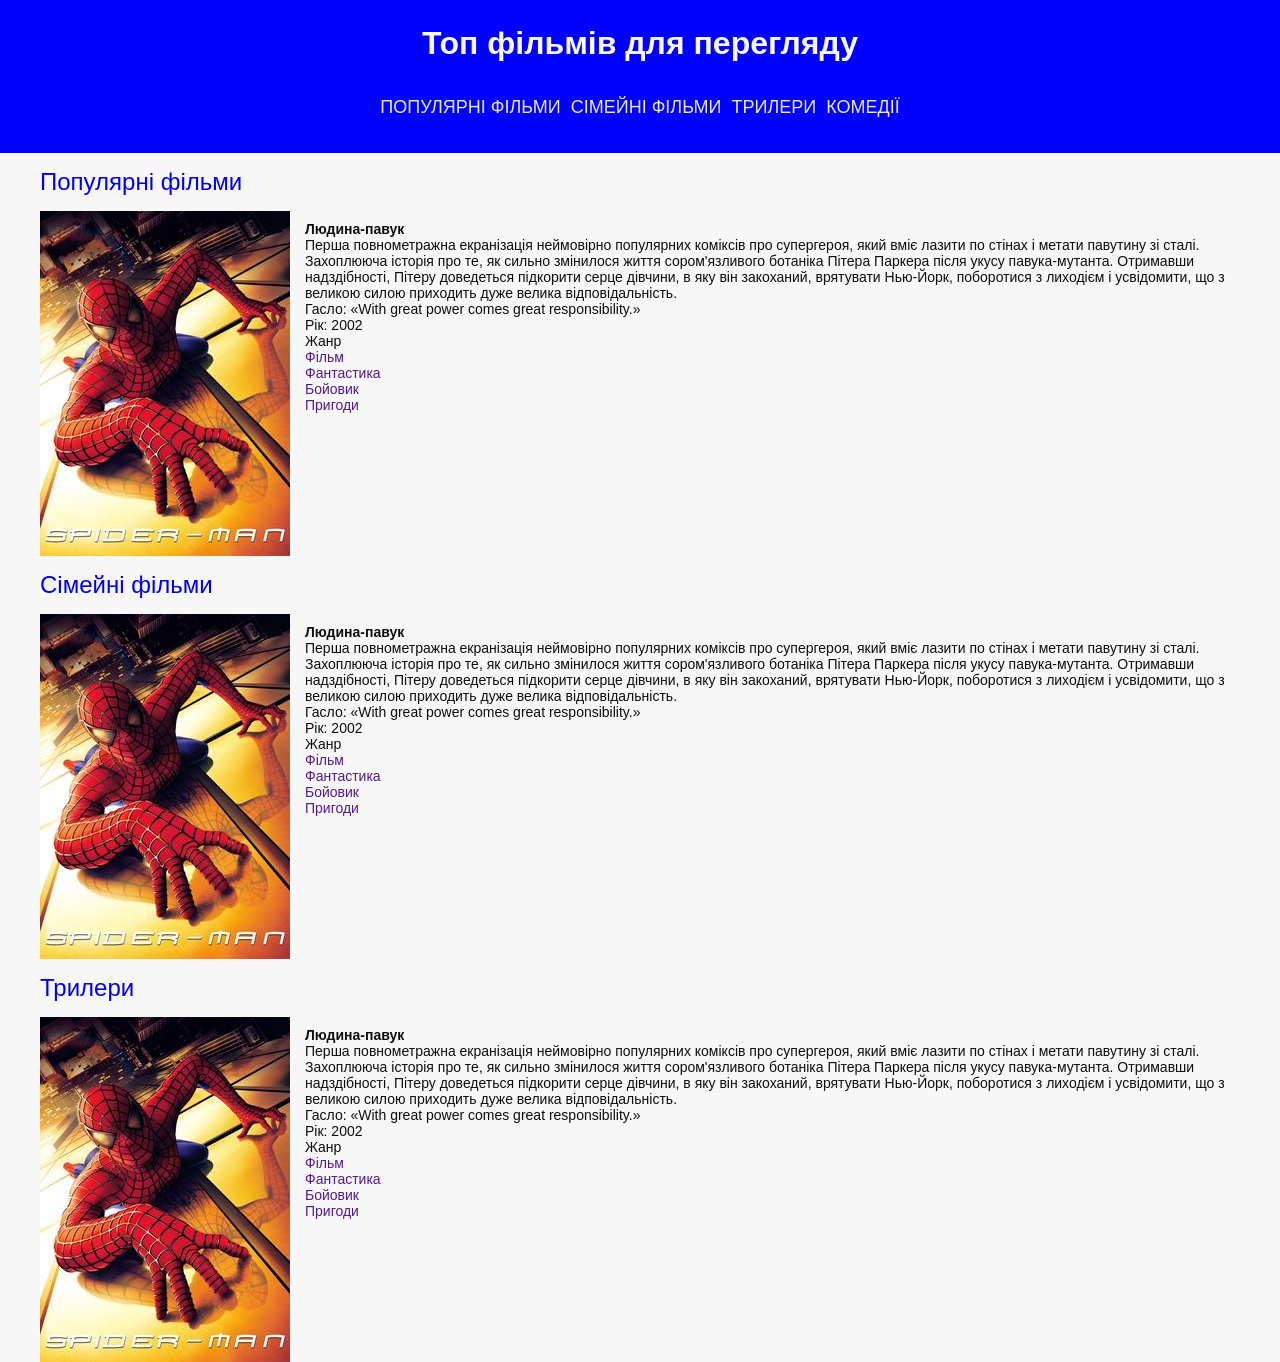
==== index.html @ 18420075 "fix" ====
<!DOCTYPE html>
<html lang="en">
<head>
    <meta charset="UTF-8">
    <meta name="viewport" content="width=device-width, initial-scale=1.0">

    <meta name="description" content="Топ фільмів для перегляду: триллери, комедіїб сімейні фільми та багато іншого">

    <title>Топ фільмів для перегляду</title>

    <link rel="stylesheet" href="./css/styles.css">
</head>
<body>

    <div class="wrapper">
        <header class="header">
            <div class="header__container _container">
                <h1 class="header__title">Топ фільмів для перегляду</h1>

                <nav class="nav nav__menu">
                   <ul class="menu__list">
                        <li class="menu__item">
                             <a href="" class="item-menu__link item-link">Популярні фільми</a>
                        </li>
                        <li class="menu__item">
                            <a href="" class="item-menu__link item-link">Сімейні фільми</a>
                        </li>
                        <li class="menu__item">
                            <a href="" class="item-menu__link item-link">Трилери</a>
                        </li>
                        <li class="menu__item">
                            <a href="" class="item-menu__link item-link">Комедії</a>
                        </li>
                   </ul>
                </nav>
            </div>
        </header>

        <main class="main">
            <section id="popular" class="popular__section">
                <div class="popular__container _container">
                    <h2 class="popular__title title">
                        <a href="./popular">Популярні фільми</a>
                       
                    </h2>

                    <article>
                        <div class="movie__card">
                            <div class="img-card__wrap">
                                <img src="./img/spider-man.jpg" alt="Людина-павук" class="movie__img _img">
                            </div>

                            <div class="movie-card__body">
                                <h3 class="movie-card__title">Людина-павук</h3>

                                <p class="info-movie__description">
                                    Перша повнометражна екранізація неймовірно популярних коміксів про супергероя, який вміє лазити по стінах і метати павутину зі сталі. Захоплююча історія про те, як сильно змінилося життя сором'язливого ботаніка Пітера Паркера після укусу павука-мутанта. Отримавши надздібності, Пітеру доведеться підкорити серце дівчини, в яку він закоханий, врятувати Нью-Йорк, поборотися з лиходієм і усвідомити, що з великою силою приходить дуже велика відповідальність.
                                </p>

                                <div class="movir-card__info">
                                    <ul class="movie-info__list">
                                        <li class="info-movie__item">
                                            <span>Гасло:</span>
                                            <span>«With great power comes great responsibility.»</span>
                                        </li>
                                        <li class="info-movie__item">
                                            <span>Рік:</span>
                                            <span>2002</span>
                                        </li>
                                        <li class="info-movie__item">
                                            <span>Жанр</span>
                                            
                                            <ul class="genre__list">
                                                <li class="genre__item">
                                                    <a href="" class="genre__link"><span>Фільм</span></a>
                                                </li>
                                                <li class="genre__item">
                                                    <a href="" class="genre__link"><span>Фантастика</span></a>
                                                </li>
                                                <li class="genre__item">
                                                    <a href="" class="genre__link"><span>Бойовик</span></a>
                                                </li>
                                                <li class="genre__item">
                                                    <a href="" class="genre__link"><span>Пригоди</span></a>
                                                </li>
                                            </ul>
                                        </li>
                                        <li class="info-movie__item">
                                            <span></span>
                                            <span></span>
                                        </li>
                                    </ul>
                                </div>

                                
                            </div>
                        </div>
                    </article>
                </div>
            </section>
            
            <section id="family" class="family__section">
                <div class="family__container _container">
                    <h2 class="family__title title">
                        <a href="./family"> Сімейні фільми</a>
                    </h2>
                    <article>
                        <div class="movie__card">
                            <div class="img-card__wrap">
                                <img src="./img/spider-man.jpg" alt="Людина-павук" class="movie__img _img">
                            </div>

                            <div class="movie-card__body">
                                <h3 class="movie-card__title">Людина-павук</h3>

                                <p class="info-movie__description">
                                    Перша повнометражна екранізація неймовірно популярних коміксів про супергероя, який вміє лазити по стінах і метати павутину зі сталі. Захоплююча історія про те, як сильно змінилося життя сором'язливого ботаніка Пітера Паркера після укусу павука-мутанта. Отримавши надздібності, Пітеру доведеться підкорити серце дівчини, в яку він закоханий, врятувати Нью-Йорк, поборотися з лиходієм і усвідомити, що з великою силою приходить дуже велика відповідальність.
                                </p>

                                <div class="movir-card__info">
                                    <ul class="movie-info__list">
                                        <li class="info-movie__item">
                                            <span>Гасло:</span>
                                            <span>«With great power comes great responsibility.»</span>
                                        </li>
                                        <li class="info-movie__item">
                                            <span>Рік:</span>
                                            <span>2002</span>
                                        </li>
                                        <li class="info-movie__item">
                                            <span>Жанр</span>
                                            
                                            <ul class="genre__list">
                                                <li class="genre__item">
                                                    <a href="" class="genre__link"><span>Фільм</span></a>
                                                </li>
                                                <li class="genre__item">
                                                    <a href="" class="genre__link"><span>Фантастика</span></a>
                                                </li>
                                                <li class="genre__item">
                                                    <a href="" class="genre__link"><span>Бойовик</span></a>
                                                </li>
                                                <li class="genre__item">
                                                    <a href="" class="genre__link"><span>Пригоди</span></a>
                                                </li>
                                            </ul>
                                        </li>
                                        <li class="info-movie__item">
                                            <span></span>
                                            <span></span>
                                        </li>
                                    </ul>
                                </div>

                                
                            </div>
                        </div>
                    </article>
                </div>
            </section>
            
            <section id="trailer" class="trailer__section">
                <div class="trailer__container _container">
                    <h2 class="trailer__title title">
                        <a href="./trailer">Трилери</a>
                    </h2>

                    <article>
                        <div class="movie__card">
                            <div class="img-card__wrap">
                                <img src="./img/spider-man.jpg" alt="Людина-павук" class="movie__img _img">
                            </div>

                            <div class="movie-card__body">
                                <h3 class="movie-card__title">Людина-павук</h3>

                                <p class="info-movie__description">
                                    Перша повнометражна екранізація неймовірно популярних коміксів про супергероя, який вміє лазити по стінах і метати павутину зі сталі. Захоплююча історія про те, як сильно змінилося життя сором'язливого ботаніка Пітера Паркера після укусу павука-мутанта. Отримавши надздібності, Пітеру доведеться підкорити серце дівчини, в яку він закоханий, врятувати Нью-Йорк, поборотися з лиходієм і усвідомити, що з великою силою приходить дуже велика відповідальність.
                                </p>

                                <div class="movir-card__info">
                                    <ul class="movie-info__list">
                                        <li class="info-movie__item">
                                            <span>Гасло:</span>
                                            <span>«With great power comes great responsibility.»</span>
                                        </li>
                                        <li class="info-movie__item">
                                            <span>Рік:</span>
                                            <span>2002</span>
                                        </li>
                                        <li class="info-movie__item">
                                            <span>Жанр</span>
                                            
                                            <ul class="genre__list">
                                                <li class="genre__item">
                                                    <a href="" class="genre__link"><span>Фільм</span></a>
                                                </li>
                                                <li class="genre__item">
                                                    <a href="" class="genre__link"><span>Фантастика</span></a>
                                                </li>
                                                <li class="genre__item">
                                                    <a href="" class="genre__link"><span>Бойовик</span></a>
                                                </li>
                                                <li class="genre__item">
                                                    <a href="" class="genre__link"><span>Пригоди</span></a>
                                                </li>
                                            </ul>
                                        </li>
                                        <li class="info-movie__item">
                                            <span></span>
                                            <span></span>
                                        </li>
                                    </ul>
                                </div>

                                
                            </div>
                        </div>
                    </article>
                </div>
            </section>

        </main>

        <footer class="footer"></footer>
    </div>

    <!-- <script src="http://localhost:5500/js/main.js"></script> -->
    <!-- <script src="http://127.0.0.1:5500/js/main.js"></script> -->
     <script src="./js/main.js"></script>
</body>
</html>
---- css/styles.css ----
/* ==== RESET CSS ==== */

* {
    margin: 0;
    padding: 0;
    box-sizing: border-box;
}


a {
    text-decoration: none;
}

ul, ol li {
    list-style: none;
}

h1,
h2,
h3,
h4,
h5,
h6 {
    font-size: inherit;
    font-family: inherit;
}

/* ==== RESET CSS ==== */


body {
    font-family: Arial, sans-serif;
    font-size: 14px;
    font-weight: 400;
    background-color: #f7f7f7;
    color: #0e0e0e;
}


.wrapper {}

._container {
    max-width: 1230px;
    padding: 0 15px;
    margin: 0 auto;
}

._img {
    display: block;
}



/*  */


.header {

    padding: 25px 0;
    
    background-color: #0000ff;
    color: #f7f7f7;
}

.header__container {
  
}

.header__title {
    font-size: 32px;
    text-align: center;
    margin-bottom: 25px;
}

.nav {}

.nav__menu {}

.menu__list {
    display: flex;
    justify-content: center;
    gap: 10px;
}

.menu__item {}

.item-menu__link {
    display: inline-block;

    padding: 10px 0;

    font-size: 18px;

    text-transform: uppercase;

    color: #e9e9e9;

    transition: all 0.3s ease;
}

.item-menu__link:hover {
    color: #ffa500;
}

.item-link {}


.title {

    padding: 15px 0;

    font-size: 24px;
    font-weight: 500;
}

/* ==== MOVIE CARD */


.movie__card {
    display: flex;
}

.img-card__wrap {
    flex-shrink: 0;

    /* тумба */
    width: 250px;
    height: 345px;
}

.movie__img {
    width: 100%;
    height: 100%;
}

.movie-card__body {
    padding: 10px 15px;
}

/* ==== MOVIE CARD */
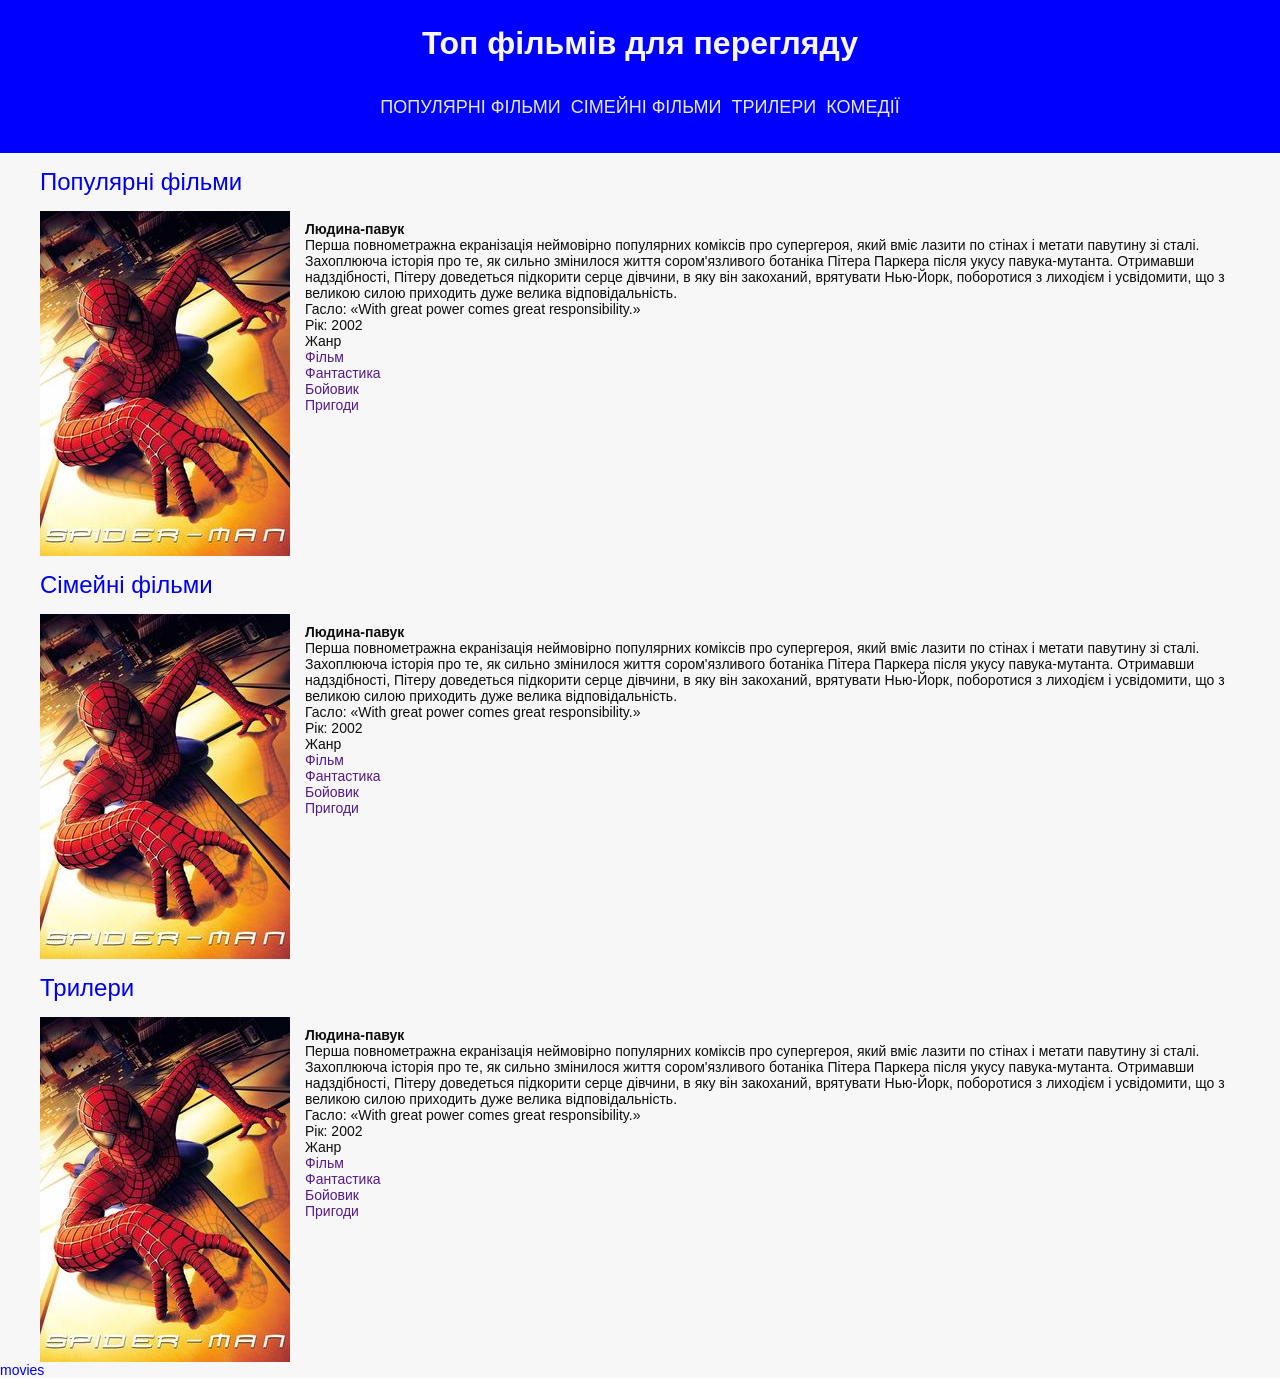
==== commit 3451ab6f: "fix" ====
--- a/index.html
+++ b/index.html
@@ -9,6 +9,17 @@
     <title>Топ фільмів для перегляду</title>
 
     <link rel="stylesheet" href="./css/styles.css">
+
+
+    <!-- Google tag (gtag.js) -->
+    <script async src="https://www.googletagmanager.com/gtag/js?id=G-W7173Y56BG"></script>
+    <script>
+        window.dataLayer = window.dataLayer || [];
+        function gtag(){dataLayer.push(arguments);}
+        gtag('js', new Date());
+
+        gtag('config', 'G-W7173Y56BG');
+    </script>
 </head>
 <body>
 
@@ -220,6 +231,11 @@
                 </div>
             </section>
 
+
+
+            <div>
+                <a href="./movie.html">movies</a>
+            </div>
         </main>
 
         <footer class="footer"></footer>
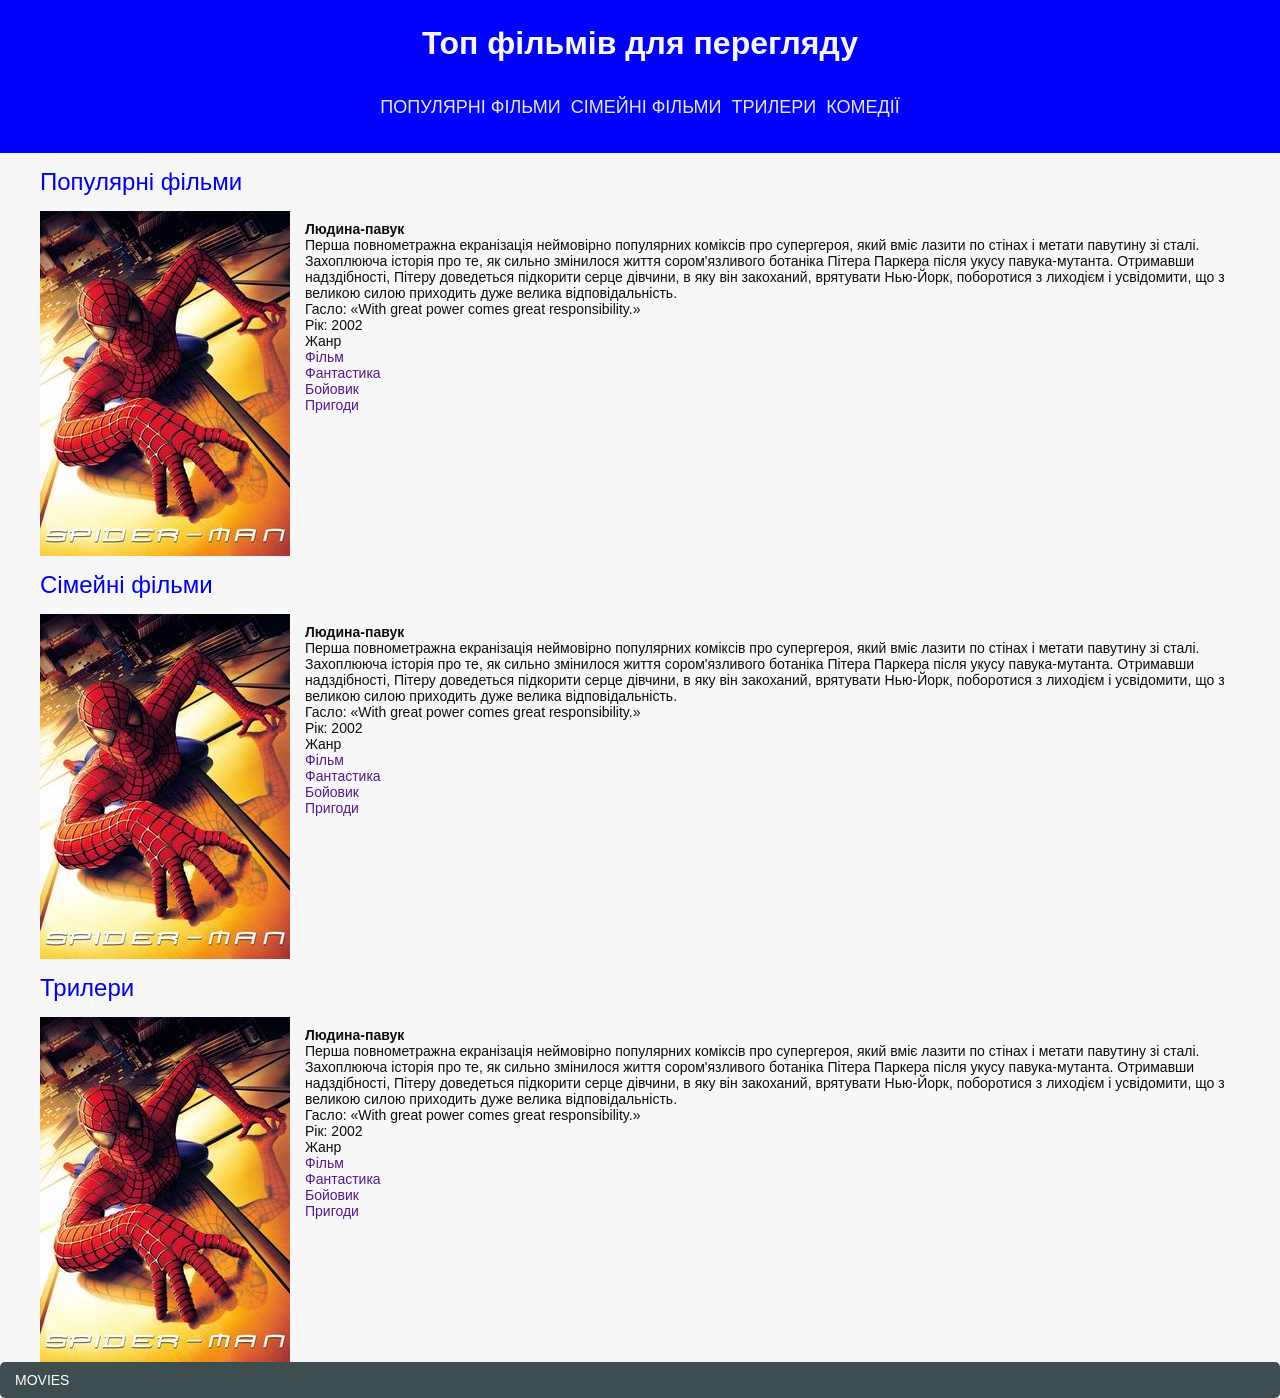
==== commit 8c5c4f25: "fix" ====
--- a/index.html
+++ b/index.html
@@ -234,7 +234,15 @@
 
 
             <div>
-                <a href="./movie.html">movies</a>
+                <a 
+                
+                    href="./movie.html"  
+                    class="pagination__link pagination__link--next"
+                    onclick="gtag('event', 'click', {'event_category': 'Link', 'event_label': 'Page Link'})"
+                    
+                >
+                    movies
+                </a>
             </div>
         </main>
 
--- a/css/styles.css
+++ b/css/styles.css
@@ -113,6 +113,48 @@
     font-weight: 500;
 }
 
+/* NEXT / PREV */
+.pagination {
+    display: flex;
+    justify-content: center;
+    padding: 25px 0;
+}
+
+.pagination__link {
+    display: flex;
+    align-items: center;
+    gap: 5px;
+
+    padding: 10px 15px;
+
+    text-decoration: none;
+    text-transform: uppercase;
+
+    background-color: #3E4E50;
+    color: white;
+    
+    border-radius: 5px;
+
+}
+
+.pagination__link:hover {
+    background-color: #2f3c3d;
+    
+}
+
+.pagination__link--prev {
+    align-self: flex-start;
+}
+
+.pagination__link--next {
+    align-self: flex-end;
+}
+
+
+/* NEXT / PREV */
+
+
+
 /* ==== MOVIE CARD */
 
 
